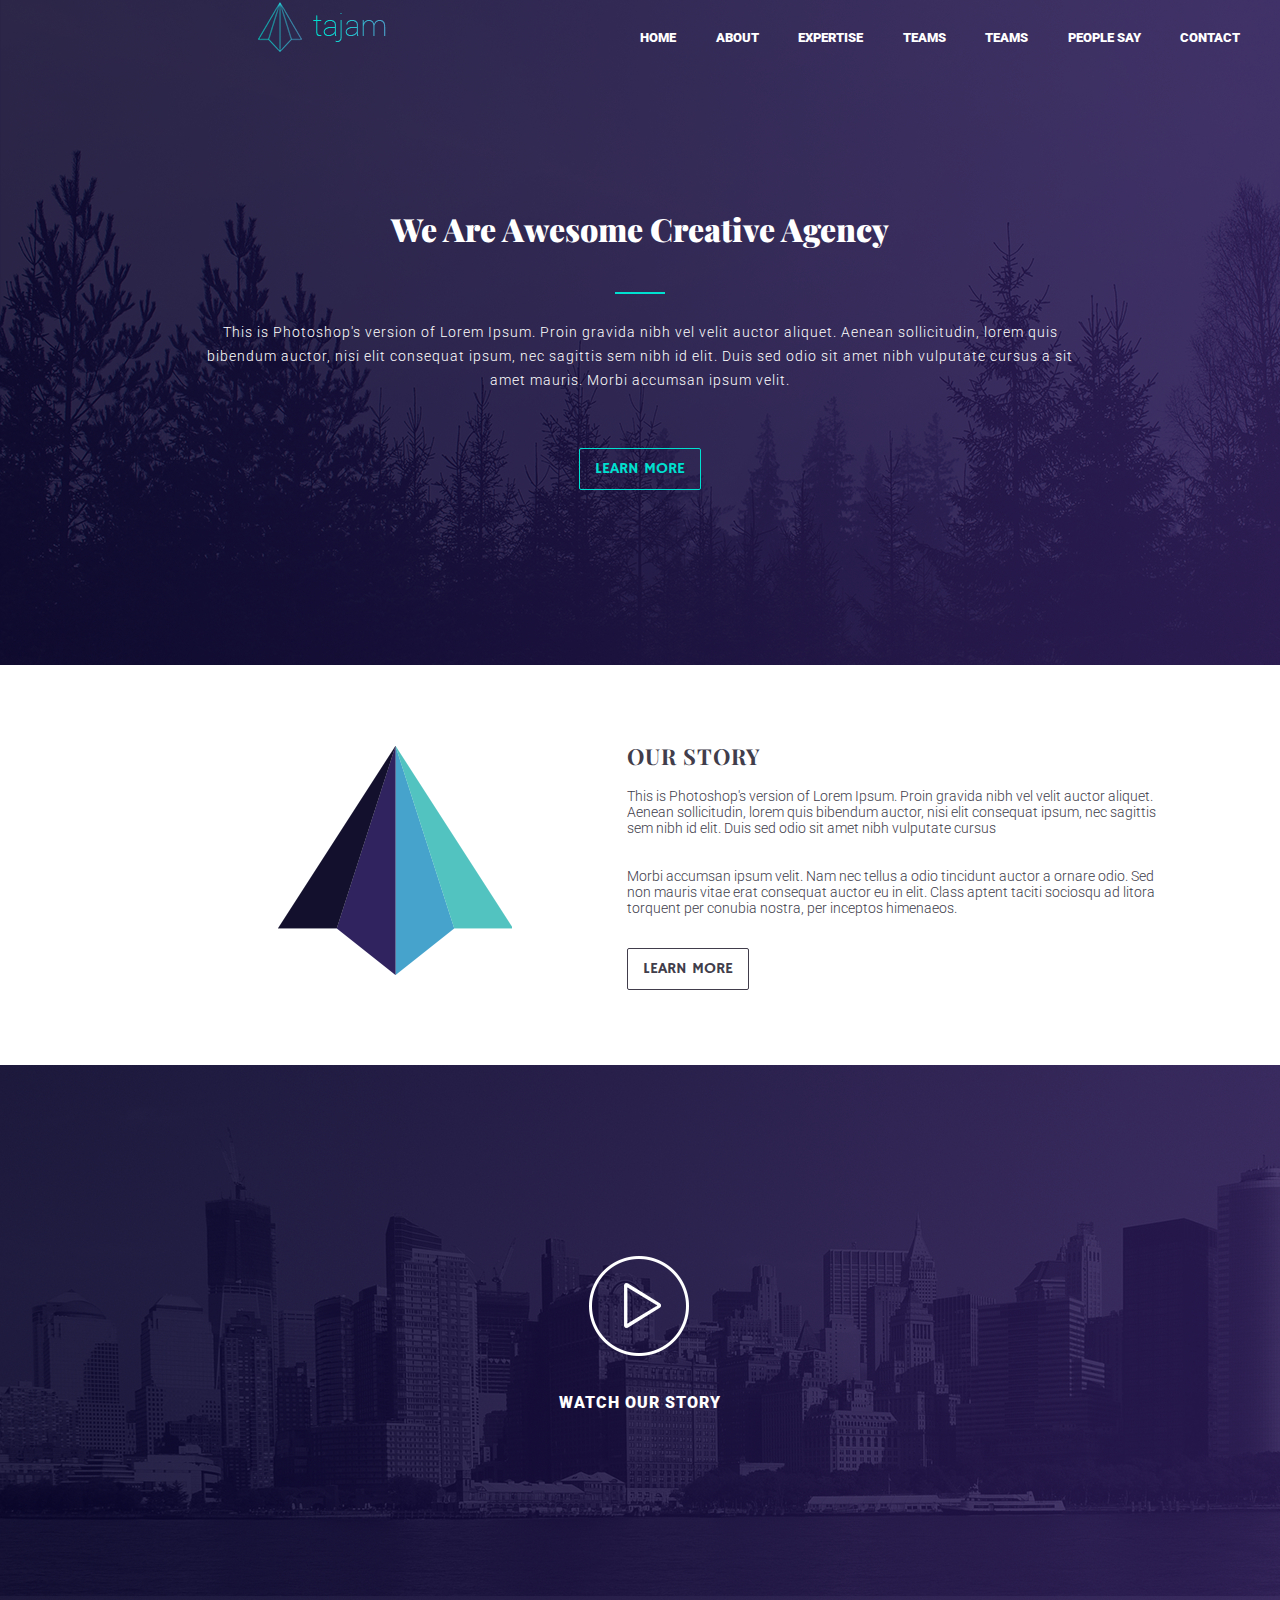
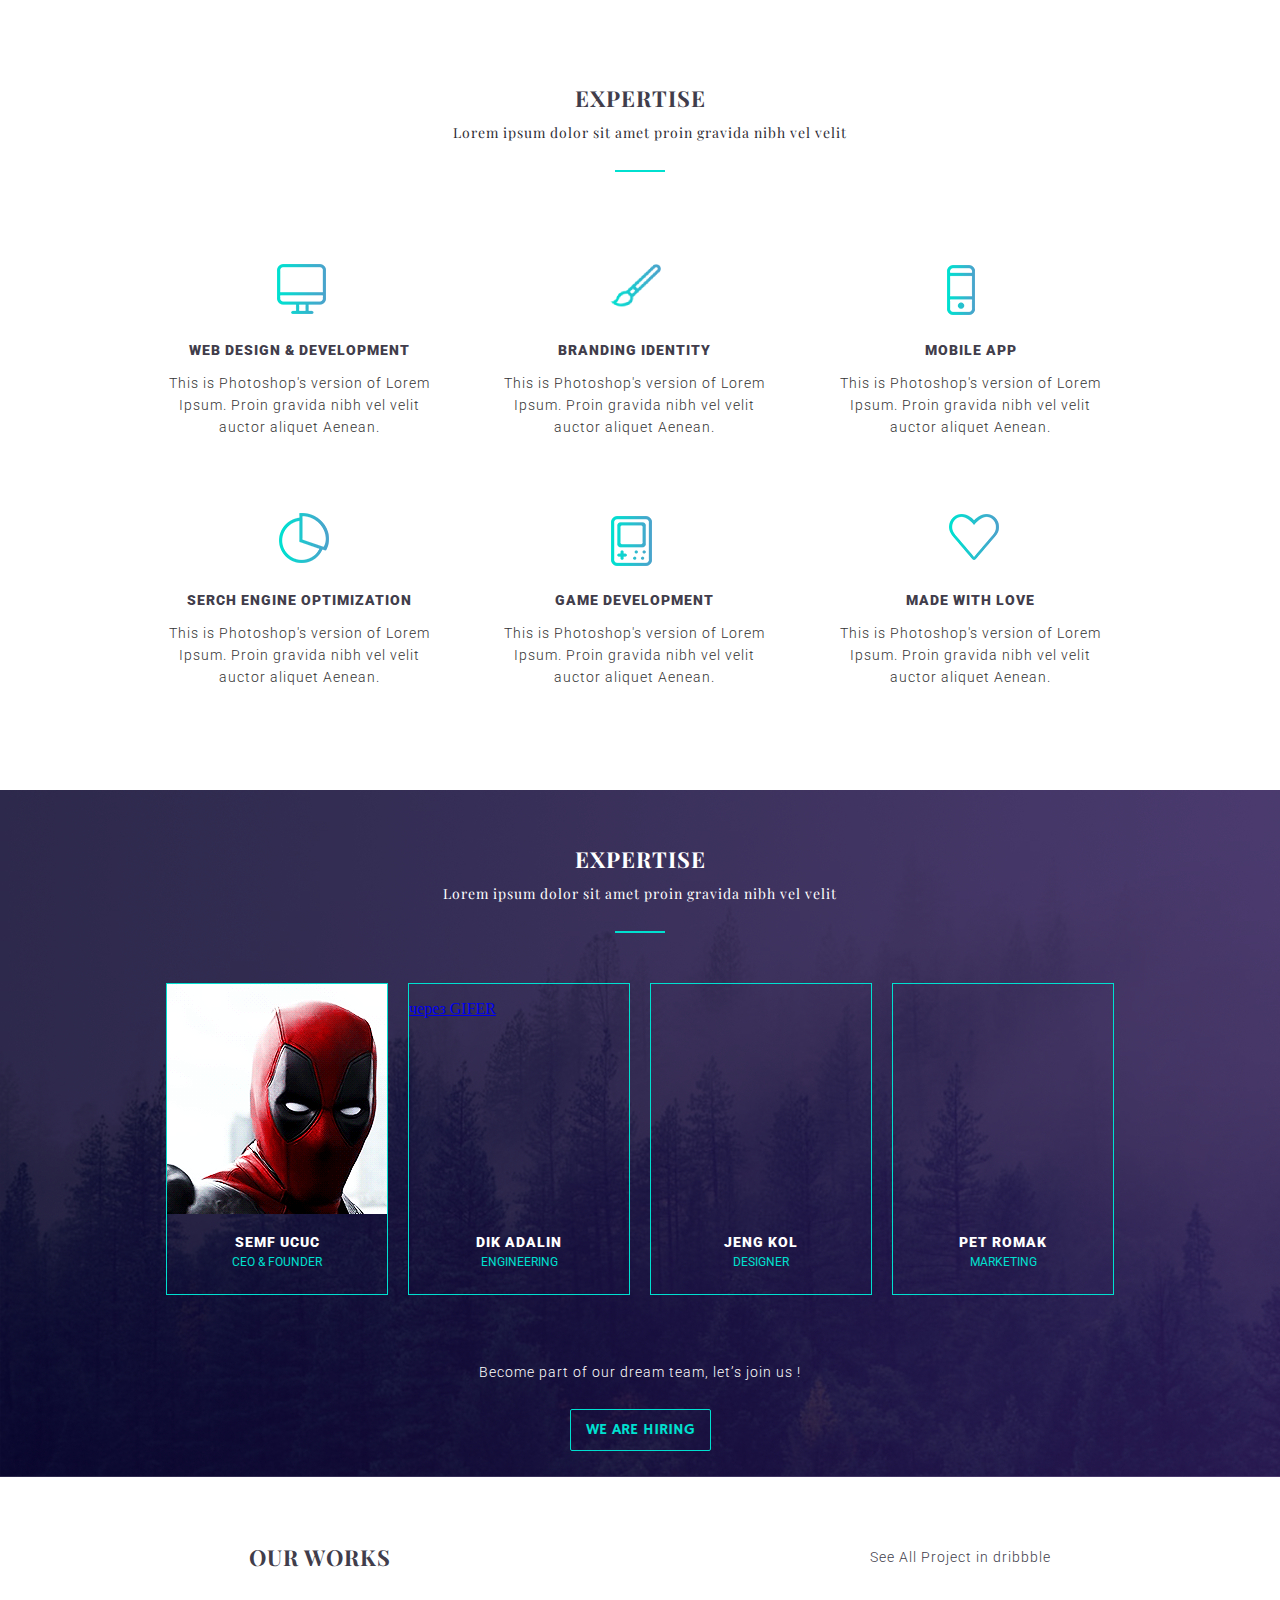
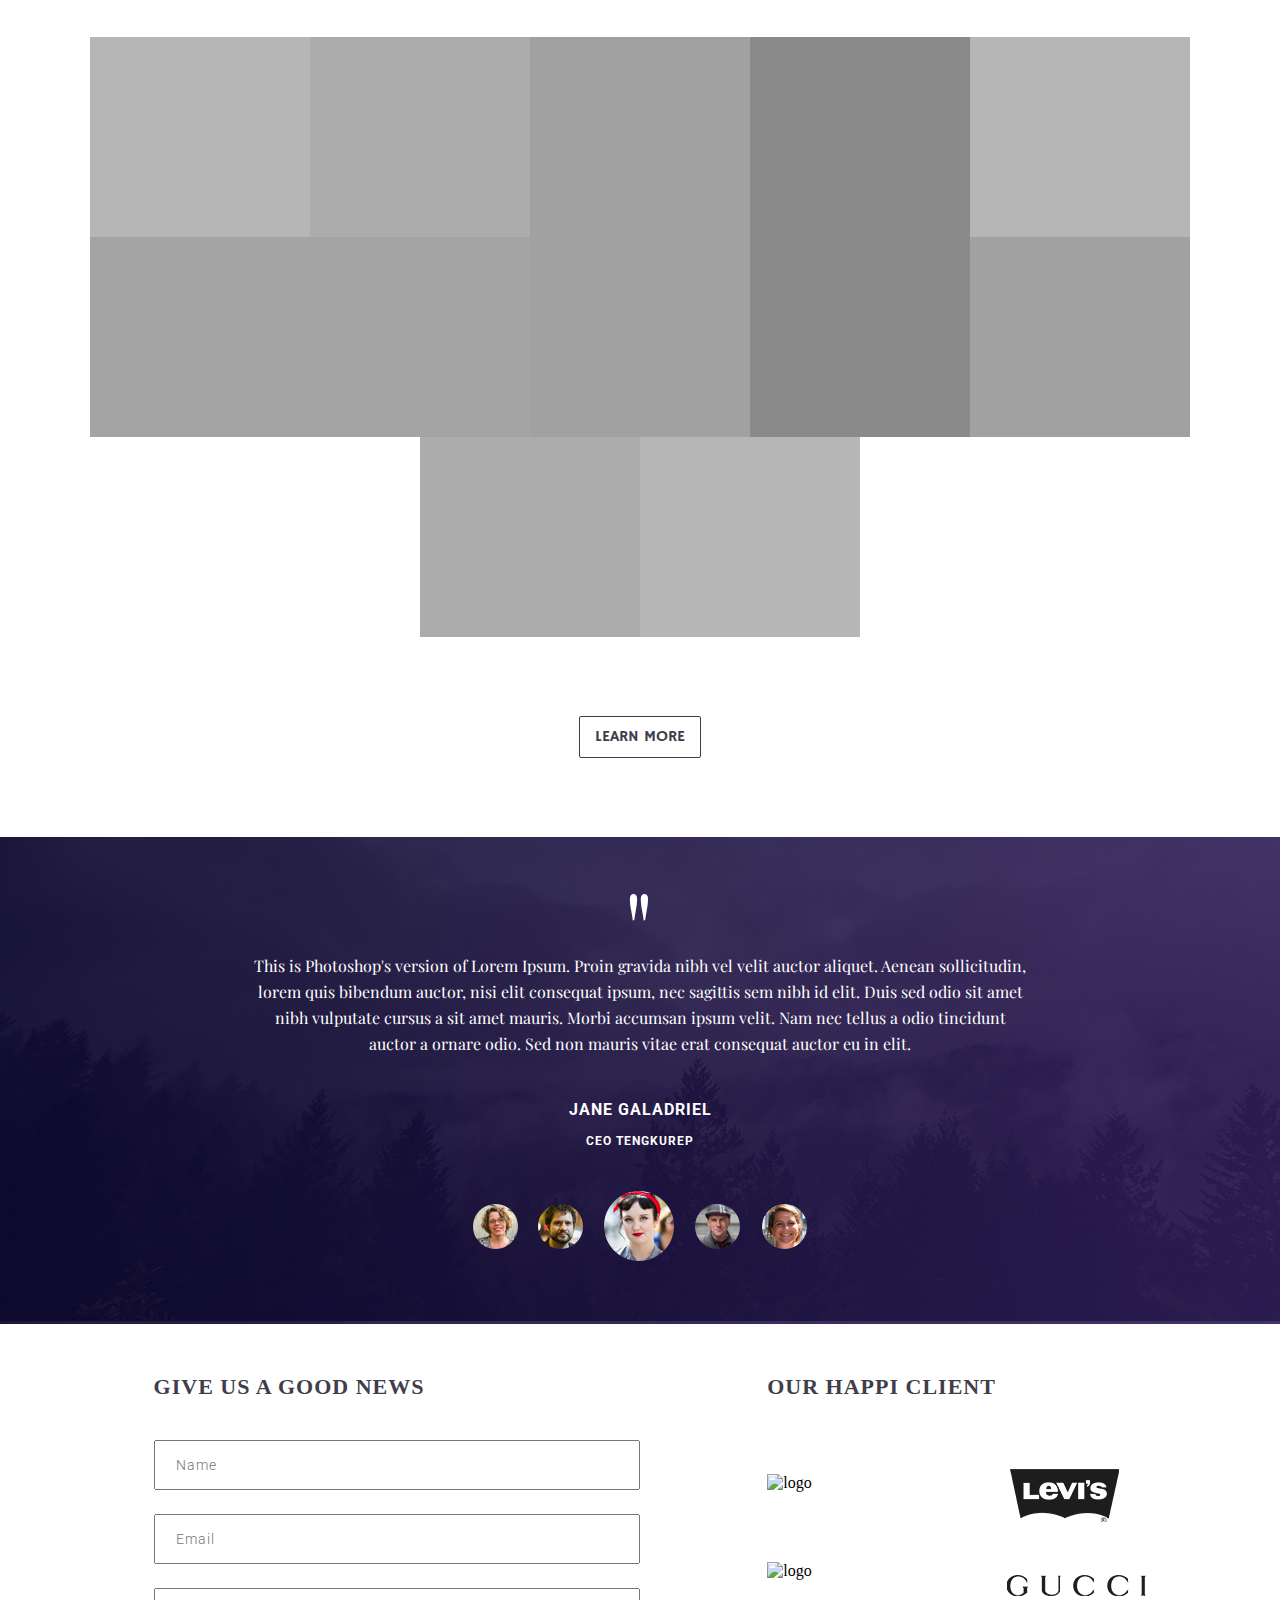
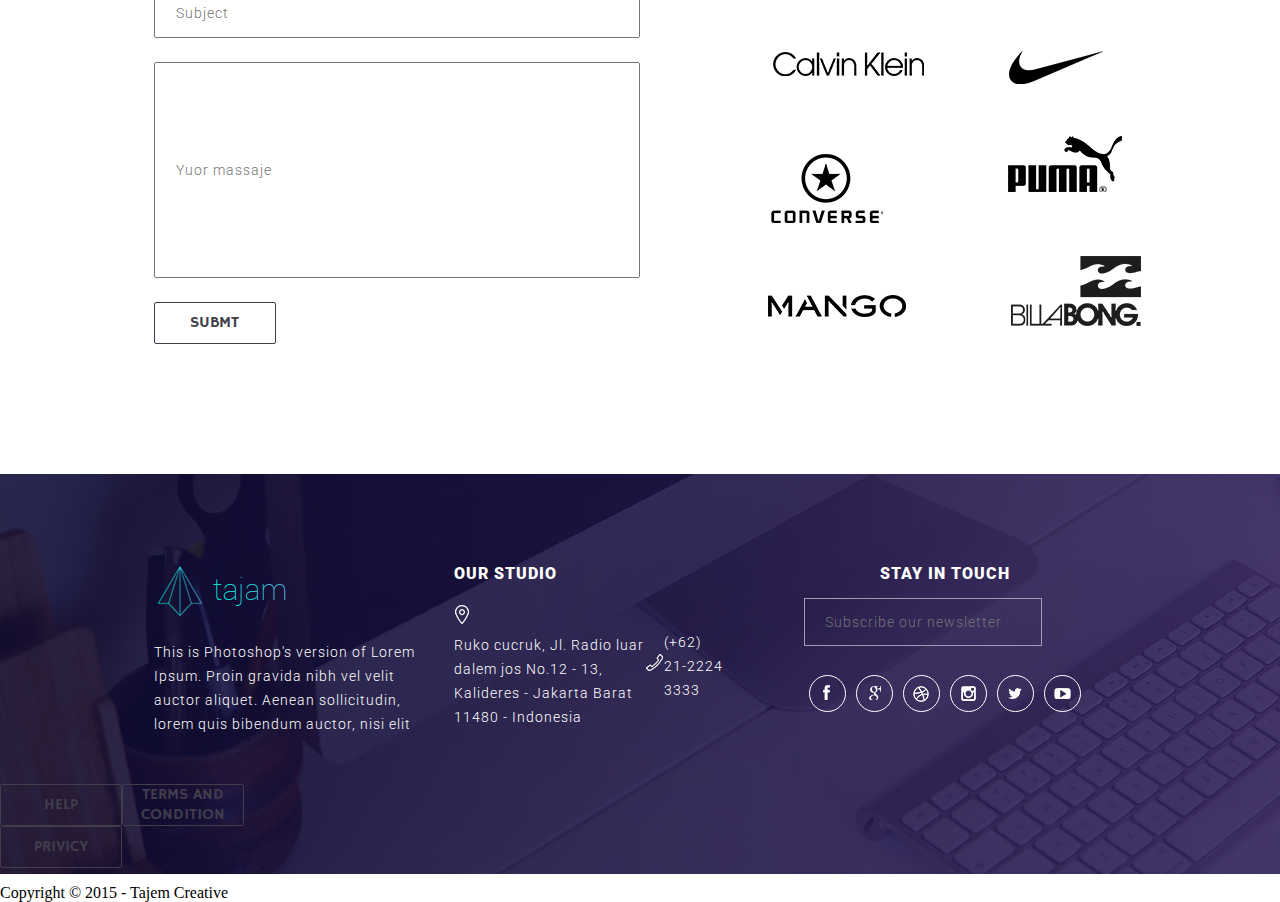
==== DZvolan/index.html @ c5ee7d20 "dz" ====
<!DOCTYPE html>
<html lang="en">
<head>
    <meta name="viewport" content="width=device-width, initial-scale=1">
    <link href="https://fonts.googleapis.com/css?family=Hammersmith+One|Playfair+Display:400,900|Roboto:400,900"
          rel="stylesheet">
    <meta charset="UTF-8">
    <title>Title</title>
    <link rel="stylesheet" type="text/css" href="style.css"/>
</head>
<body  class="b1__body">

<div class="b1">
    <div class="b1__header b1__text_navigation_buttom">
        <div class="b1__logo"><img src="images/header/logo.png" alt="logo">
        </div>
        <div class="b1__navigation_buttom">
            <div><a class="b1__text_navigation_buttom" href="#">HOME</a></div>
            <div><a class="b1__text_navigation_buttom" href="#">ABOUT</a></div>
            <div><a class="b1__text_navigation_buttom" href="#">EXPERTISE</a></div>
            <div><a class="b1__text_navigation_buttom" href="#">TEAMS</a></div>
            <div><a class="b1__text_navigation_buttom" href="#">TEAMS</a></div>
            <div><a class="b1__text_navigation_buttom" href="#">PEOPLE SAY</a></div>
            <div><a class="b1__text_navigation_buttom" href="#">CONTACT</a></div>
        </div>
    </div>
    <div class="b1__main_box">
        <div class="b1__main_box_titel"><p>We Are Awesome Creative Agency</p>
        </div>
        <div class="line_ander_titel"></div>
        <div class="b1__main_box_text"><p> This is Photoshop's version of Lorem Ipsum. Proin gravida nibh vel velit
            auctor
            aliquet.
            Aenean sollicitudin, lorem quis bibendum auctor, nisi elit consequat ipsum, nec sagittis sem nibh id elit.
            Duis
            sed odio sit amet nibh vulputate cursus a sit amet mauris. Morbi accumsan ipsum velit.
        </p></div>
        <div>
            <a href="#" class="buttom_learnmore buttom_hover_learnmore">LEARN MORE</a>
        </div>
    </div>

    <div class="b1__mininavigeter">
        <div class="b1__mininavigeter_circle"></div>
        <div class="b1__mininavigeter_circle"></div>
        <div class="b1__mininavigeter_circle"></div>
        <div class="b1__mininavigeter_circle"></div>
    </div>

</div>


<div class="b2__mainblock">
    <div class="b2__logo"><img src="images/p2/logo_p2.png" alt="logo"></div>
    <div class="b2__mainblock_deskription">
        <div class="b2__titel_text">OUR STORY</div>
        <div class="b2__main_text">This is Photoshop's version of Lorem Ipsum. Proin gravida nibh vel velit auctor
            aliquet. Aenean
            sollicitudin, lorem quis bibendum auctor, nisi elit consequat ipsum, nec sagittis sem nibh id elit. Duis sed
            odio sit amet nibh vulputate cursus
        </div>
        <div class="b2__main_text">
            Morbi accumsan ipsum velit. Nam nec tellus a odio tincidunt auctor a ornare odio. Sed non mauris vitae erat
            consequat auctor eu in elit. Class aptent taciti sociosqu ad litora torquent per conubia nostra, per
            inceptos himenaeos.
        </div>
        <div><a href="#" class="b2_buttom_learnmore b2__buttom_hover_learnmore ">LEARN MORE</a></div>
    </div>
</div>

<div class="b3">
    <div class="b3__play_video_buttom">
        <img src="images/p3/playbottom_p3.png" alt="botom play video">
    </div>
    <div class="b3__main_text">WATCH OUR STORY</div>
</div>


<div class="b4">
    <div class="b4__titel">
        EXPERTISE
        <div class="b4__text_ander_titel"> Lorem ipsum dolor sit amet proin gravida nibh vel velit</div>

    </div>
    <div class="line_ander_titel"></div>
    <div class="b4__mainblock_with_icon">
        <div class="b4__block_with_icon">
            <div class="b4__icon"><img src="images/p4/icon1_p4display.png" alt="display"/></div>
            <div class="b4__titel_ander_icon">WEB DESIGN & DEVELOPMENT</div>
            <div class="b4__text_ander_icon"> This is Photoshop's version of Lorem Ipsum. Proin gravida nibh vel velit
                auctor aliquet Aenean.
            </div>

        </div>
        <div class="b4__block_with_icon">
            <div class="b4__icon"><img src="images/p4/icon2_p4pensil.png" alt="pensil"/></div>
            <div class="b4__titel_ander_icon">BRANDING IDENTITY</div>
            <div class="b4__text_ander_icon">This is Photoshop's version of Lorem Ipsum. Proin gravida nibh vel velit
                auctor
                aliquet Aenean.
            </div>
        </div>
        <div class="b4__block_with_icon">
            <div class="b4__icon"><img src="images/p4/icon3_p4_fone.png" alt="fone"/></div>
            <div class="b4__titel_ander_icon">MOBILE APP</div>
            <div class="b4__text_ander_icon"> This is Photoshop's version of Lorem Ipsum. Proin gravida nibh vel velit
                auctor aliquet Aenean.
            </div>
        </div>
        <div class="b4__block_with_icon">
            <div class="b4__icon"><img src="images/p4/icon4_p4_pie.png" alt="pie"/></div>
            <div class="b4__titel_ander_icon">SERCH ENGINE OPTIMIZATION</div>
            <div class="b4__text_ander_icon"> This is Photoshop's version of Lorem Ipsum. Proin gravida nibh vel velit
                auctor aliquet Aenean.
            </div>
        </div>
        <div class="b4__block_with_icon">
            <div class="b4__icon"><img src="images/p4/icon5_p4_game.png" alt="game"/></div>
            <div class="b4__titel_ander_icon">GAME DEVELOPMENT</div>
            <div class="b4__text_ander_icon"> This is Photoshop's version of Lorem Ipsum. Proin gravida nibh vel velit
                auctor aliquet Aenean.
            </div>
        </div>
        <div class="b4__block_with_icon" href="#">
            <div class="b4__icon"><img src="images/p4/icon6_p4_heard.png" alt="heard"/></div>
            <div class="b4__titel_ander_icon">MADE WITH LOVE</div>
            <div class="b4__text_ander_icon"> This is Photoshop's version of Lorem Ipsum. Proin gravida nibh vel velit
                auctor aliquet Aenean.
            </div>
        </div>
    </div>
</div>

<div class="b5">
    <div class="b5__titel">
        EXPERTISE
        <div class="b5__text_ander_titel"> Lorem ipsum dolor sit amet proin gravida nibh vel velit</div>

    </div>
    <div class="line_ander_titel"></div>
    <div class="b5__main_box">
        <div class="b5__plears_deskription">
            <div class="b5__superhiro_foto">
                <img src="images/p5/wolverine.gif" alt="wolverine">
            </div>
            <div class="b5__discription">SEMF UCUC
            </div>
            <div class="b5__position">CEO & FOUNDER</div>
        </div>

        <div class="b5__plears_deskription">
            <div class="b5__superhiro_foto">
                <div style="padding-top:95;position:relative;">
                    <iframe src="https://gifer.com/embed/BfNp" width=220px height=230px
                            style='position:absolute;top:0;left:0;' frameBorder="0" allowFullScreen></iframe>
                </div>
                <p><a href="https://gifer.com">через GIFER</a></p>
            </div>

            <div class="b5__discription">DIK ADALIN
            </div>
            <div class="b5__position">ENGINEERING</div>
        </div>
        <div class="b5__plears_deskription">
            <div class="b5__superhiro_foto">
                <div style="padding-top:100.000%;position:relative;">
                    <iframe src="https://gifer.com/embed/3Wot" width=220px height=230px
                            style='position:absolute;top:0;left:0;' frameBorder="0" allowFullScreen></iframe>
                </div>
                <p><a href="https://gifer.com">через GIFER</a></p>
            </div>
            <div class="b5__discription">JENG KOL
            </div>
            <div class="b5__position">DESIGNER</div>
        </div>
        <div class="b5__plears_deskription">
            <div class="b5__superhiro_foto">
                <div style="padding-top:133.333%;position:relative;">
                    <iframe src="https://gifer.com/embed/iJb" width="100%" height="100%"
                            style='position:absolute;top:0;left:0;' frameBorder="0" allowFullScreen></iframe>
                </div>
                <p><a href="https://gifer.com">через GIFER</a></p>
            </div>
            <div class="b5__discription">PET ROMAK
            </div>
            <div class="b5__position">MARKETING</div>
        </div>


    </div>
    <div class="b5__text_ander_main_box "><p>Become part of our dream team, let’s join us !</p></div>
    <div><a href="#" class="buttom_learnmore  buttom_hover_learnmore ">WE ARE HIRING</a></div>

</div>


</div>


<div class="b6">
    <div class="b6__box_titel">
        <div class="b6__titel"><p>OUR WORKS</p></div>
        <div class="b6__text "><p>See All Project in dribbble</p></div>
    </div>
    <div class="b6__main_box">
        <div class="b6__item b6__color_1"></div>
        <div class="b6__item b6__color_2"></div>
        <div class="b6__item b6__color_3"></div>
        <div class="b6__item b6__color_4"></div>
        <div class="b6__item b6__color_5"></div>
        <div class="b6__item b6__color_6"></div>
        <div class="b6__item b6__color_7"></div>
        <div class="b6__item b6__color_8"></div>
        <div class="b6__item b6__color_9"></div>
        <div class="b6__item b6__color_10"></div>
        <div class="b6__item b6__color_11"></div>
        <div class="b6__item b6__color_12"></div>
    </div>
    <div class="b6__box_to_battom">
        <a href="#" class="b2_buttom_learnmore b2__buttom_hover_learnmore ">LEARN MORE</a></div>
</div>

</div>

<div class="b7">
    <div class="b7__titel"> "</div>
    <div class="b7__text"><p>This is Photoshop's version of Lorem Ipsum. Proin gravida nibh vel velit auctor aliquet. Aenean
        sollicitudin, lorem quis bibendum auctor, nisi elit consequat ipsum, nec sagittis sem nibh id elit. Duis sed
        odio sit amet nibh vulputate cursus a sit amet mauris. Morbi accumsan ipsum velit. Nam nec tellus a odio
        tincidunt auctor a ornare odio. Sed non mauris vitae erat consequat auctor eu in elit.
    </p></div>
    <div class="b7__teamsplayers"><h3>JANE GALADRIEL</h3></div>
    <div class="b7__teamsplayers"><h5>CEO TENGKUREP</h5></div>
    <div class="b7__cirkel_foto_navigator">
        <div class="b7__cirkel_foto"><img src="images/p7/imagincerkel_p8_glases.png" alt="glases"></div>
        <div class="b7__cirkel_foto"><img src="images/p7/imagincerckel_p8_boroda.png" alt="boroda"></div>
        <div class="b7__cirkel_foto"><img src="images/p7/imageincerkel_p8_maine.png" alt="logo"></div>
        <div class="b7__cirkel_foto"><img src="images/p7/imagincercel1_p8_cepka.png" alt="cepka"></div>
        <div class="b7__cirkel_foto"><img src="images/p7/imageincerkel_p8_smile.png" alt="smile"></div>
    </div>
</div>
<div class="b8">

    <div class="b8__form">
        <p class="b8__titel"> GIVE US A GOOD NEWS</p>
        <div ><input type="text" placeholder="Name"></div>
        <div ><input type="text" placeholder="Email"></div>
        <div ><input type="text" placeholder="Subject"></div>
        <div ><input type="text" class="b8__input" placeholder="Yuor massaje"></div>



        <div class="b8__box_to_battom">
            <a href="#" class="b2_buttom_learnmore b2__buttom_hover_learnmore ">SUBMT</a></div>

    </div>
    <div class="b8__happi_client">
        <div> <p class="b8__titel"> OUR HAPPI CLIENT</p></div>
<div class="b8__item1">
        <div class="b8__item">
            <div class="b8__logo_client"><img src="images/p8/zara.png" alt="logo"></div>
            <div class="b8__logo_client"><img src="images/p8/barneys.png" alt="logo"></div>
            <div class="b8__logo_client"><img src="images/p8/Calvin.png" alt="logo"></div>
            <div class="b8__logo_client"><img src="images/p8/Converse.png" alt="logo"></div>
            <div class="b8__logo_client"><img src="images/p8/Mango.png" alt="logo"></div>
        </div>
        <div class="b8__item">
            <div class="b8__logo_client"><img src="images/p8/levis.png" alt="logo"></div>
            <div class="b8__logo_client"><img src="images/p8/Gucci.png" alt="logo"></div>
            <div class="b8__logo_client"><img src="images/p8/NIKE.png" alt="logo"></div>
            <div class="b8__logo_client"><img src="images/p8/Puma.png" alt="logo"></div>
            <div class="b8__logo_client"><img src="images/p8/Billabong.png" alt="logo"></div>
        </div>
</div>
    </div>
    </div>
    </div>

    <div class="b9">
        <div class="b9__main_box">
            <div class="b9__logo">
                <div class="b9__logo_img"><img src="images/header/logo.png" alt="logo">
                </div>
                <div class="b9__main_box_text">This is Photoshop's version of Lorem Ipsum. Proin gravida nibh vel velit auctor
                    aliquet. Aenean
                    sollicitudin, lorem quis bibendum auctor, nisi elit </div>
            </div>
            <div class="b9__our_studio">
                <div class="b3__main_text">OUR STUDIO</div>
                <div class="b9__main_box_text">
                    <div><div><img src="images/p9/pointonmap_p9.png" alt="point"></div>
                    Ruko cucruk, Jl. Radio luar dalem jos No.12 - 13, Kalideres - Jakarta Barat
                        11480 - Indonesia</div>
                    <div class="b9__main_box_text">
                        <div><img src="images/p9/phone_p9.png" alt="fone"> </div>
                    (+62) 21-2224 3333</div>
                </div>

            </div>
            <div class="b9__stay_in_touch">
                <div class="b3__main_text">STAY IN TOUCH</div>
                <div> <input type="text" class="b9__input" placeholder="Subscribe our newsletter"></div>
                <div class="b9__social_battom">
                    <a class="b9__box_battom" href="#"><img src="images/p9/facebook_p9.png" alt="facebook"></a>
                    <a class="b9__box_battom" href="#"><img src="images/p9/google_p9.png" alt=""google> </a>
                    <a class="b9__box_battom" href="#"><img src="images/p9/dribbble_p9.png" alt="dribbble"> </a>
                    <a class="b9__box_battom" href="#"><img src="images/p9/instagram_p9.png" alt="instagram"> </a>
                    <a class="b9__box_battom" href="#"><img src="images/p9/twitter_p9.png" alt="twitter"> </a>
                    <a class="b9__box_battom" href="#"><img src="images/p9/youtube_p9.png" alt="youtube"> </a>





                </div>

            </div>
        </div>
        <div class="b9__footer">
            <div class="b8__box_to_battom">
                <a href="#" class="b2_buttom_learnmore b2__buttom_hover_learnmore ">HELP</a></div>


              <div class="b__box_to_battom">
                  <a href="#" class="b2_buttom_learnmore b2__buttom_hover_learnmore ">TERMS AND CONDITION</a></div>

    </div>
            <div class="b8__box_to_battom">
                <a href="#" class="b2_buttom_learnmore b2__buttom_hover_learnmore ">PRIVICY</a></div>
<p>Copyright © 2015 - Tajem Creative</p>  </div>



</div>

        </div>

</div>






</div>

</div>

</body>
</html>
---- DZvolan/style.css ----
.b1__body {
    margin: 0px;
    height: auto;
    width:100%;

}

.b1 {
    background-image: url(images/header/backgroundimage_p1.jpg);
    width: 100%;
    height: 665px;

}



.b1__header {
    width: 100%;
    height: 50px;
    display: grid;
    grid-template-columns: 50% 50%;
}
.b1__logo {
    display: flex;
    justify-content: center;
}

.b1__navigation_buttom {
    width: 600px;
    display: flex;
    flex-direction: row;
    align-items: stretch;
    align-content: space-between;
    justify-content: space-between;
    padding-top: 30px;
}
.b1__text_navigation_buttom {
    font-size: 13px;
    color: #ffffff;
    font-family: 'Roboto', sans-serif;
    font-weight: 900;
    text-decoration: none;
}

.b1__main_box {
    height: 440px;
    display: flex;
    align-items: center;
    justify-content: flex-end;
    flex-direction: column;
}

.b1__main_box_titel {
    font-size: 32px;
    color: #ffffff;
    font-family: 'Playfair Display', serif;
    font-weight: 900;
    text-align: center;
    display: flex;
}

.line_ander_titel {
    display: flex;
    width: 50px;
    height: 2px;
    background-color: #00e0d0;
    margin: 10px;
}

.b1__main_box_text {
    display: flex;
    align-items: center;
    justify-content: center;
    max-width: 900px;
    height: 44px;
    font-size: 14px;
    letter-spacing: 1px;
    line-height: 24px;
    color: #ffffff;
    font-family: "Roboto", sans-serif;
    font-weight: 300;
    text-align: center;
    margin: 30px 0 70px 0;
}

.buttom_learnmore {
    display: inline-flex;
    align-items: center;
    justify-content: center;
    font-size: 16px;
    color: #00e0d0;
    font-family: 'Hammersmith One', sans-serif;
    font-weight: 400;
    text-align: center;
  width:auto ;

    height: 40px;
    border-radius: 2px;

    border: 1px solid #00e0d0;
    text-decoration: none;
    padding:0 15px 0 15px;
}

.buttom_hover_learnmore:hover {
    display: inline-flex;
    text-decoration: none;
    align-items: center;
    justify-content: center;
    font-size: 16px;
    color: #ffffff;
    font-family: 'Hammersmith One', sans-serif;
    font-weight: 400;
    text-align: center;
    width: 120px;
    width:auto;
    border-radius: 2px;

    border: 1px solid #ffffff;
    text-decoration: none;
    padding:0 15px 0 15px;
}

.b1__mininavigeter{
    display: flex;
    width: 100%;
    height: 120px;
    justify-content: center;
    align-items: flex-end;
}

. b1__mininavigeter_cirkle{
    width: 10px;
    height: 10px;
    border-radius: 5px;
    border: 1px solid #c2c2c2;
    margin: 2px;
}

.b2__mainblock {
    display: flex;
    width: 100%;
    height: 400px;
    background-color: #ffffff;
}

.b2__logo {
    display: flex;
    width: 40%;
    height: 400px;
    justify-content: flex-end;
    align-items: center;
    padding-right: 5%;
}

.b2__mainblock_deskription {
    display: flex;
    width: 50%;
    flex-direction: column;
    align-items: flex-start;
    padding-left: 4%;
    justify-content: center;
}

.b2__main_text {
    width: 540px;
    height: 80px;
    font-size: 14px;
    color: #413d4b;
    font-family: 'Roboto', sans-serif;
    font-weight: 300;
}

.b2__titel_text {
    width: 460px;
    height: 47px;
    font-size: 22px;
    letter-spacing: 1px;
    color: #413d4b;
    font-family: 'Playfair Display', serif;
    font-weight: 700;
}

.b2_buttom_learnmore {
    display: flex;
    align-items: center;
    justify-content: center;
    font-size: 16px;
    color: #413d4b;
    font-family: 'Hammersmith One', sans-serif;
    font-weight: 400;
    text-align: center;
    width: 120px;
    height: 40px;
    border-radius: 2px;
    border: 1px solid #413d4b;

    text-decoration: none;
}
.b2__buttom_hover_learnmore:hover {
    text-decoration: none;
    align-items: center;
    justify-content: center;
    font-size: 16px;
    color: #00e0d0;
    font-family: 'Hammersmith One', sans-serif;
    font-weight: 400;
    text-align: center;
    width: 120px;
    height: 40px;
    border-radius: 2px;
    border: 1px solid  #00e0d0;
    text-decoration: none;}

.b3{
    display: flex;
    flex-direction: column;
    justify-content: center;
    align-items: center;
    background-image: url(images/p3/bacgroundimage_p3.jpg);
    width: 100%;
    height: 535px;
}


.b3__play_video_buttom {
    height: 135px;
    margin: 10px;
}

.b3__main_text {
    height: 34px;
    font-size: 16px;
    letter-spacing: 1px;
    color: #ffffff;
    font-family: 'Roboto', sans-serif;
    font-weight: 900;
    text-align: center;
    margin;
    10px;

}

.b4 {
    display: flex;
    flex-direction: column;
    align-items: center;
    height: 750px;
    padding: 20px;
}

.b4__titel {
    display: flex;
    width: 100%;
    height: 140px;
    font-size: 22px;
    letter-spacing: 1px;
    color: #413d4b;
    font-family: "Playfair Display", serif;
    font-weight: 700;
    text-align: center;
    justify-content: flex-end;
    flex-direction: column;

}

.b4__text_ander_titel {
    display: flex;
    width: 100%;
    height: 27px;
    font-size: 14px;
    color: #2f2d35;
    font-family: 'Playfair Display', serif;
    font-weight: 400;
    justify-content: center;
    margin: 10px;
}

.b4__mainblock_with_icon {
    display: grid;
    grid-template-columns: 33% 33% 33%;
    grid-template-rows: 250px 250px;
}

.b4__icon{
    display: block;
    width: 50px;
    height: 50px;
    margin: 20px;
}

.b4__block_with_icon {
    display: flex;
    flex-direction: column;
    align-items: center;
    border: 2px;
    border-color: #000fff;
    justify-content: flex-end;
    margin: 10px;
}

.b4__titel_ander_icon {
    width: 299px;
    height: 20px;
    font-size: 14px;
    letter-spacing: 1px;
    color: #413d4b;
    font-family: 'Roboto', sans-serif;
    font-weight: 900;
    text-align: center;
    margin: 10px;
}

.b4__text_ander_icon{
    width: 290px;
    height: 50px;
    font-size: 14px;
    letter-spacing: 1px;
    line-height: 22px;
    color: #333333;
    font-family: 'Roboto', sans-serif;
    font-weight: 300;
    text-align: center;
}






.b5 {
    display: flex;
    flex-direction: column;
    justify-content: center;
    align-items: center;
    width: 100%;
    height: 687px;
    background-image: url(images/p5/backgroundimage_p5.jpg);


}
.b5__titel {
    display: flex;
    width: 100%;
    height: 105px;
    font-size: 22px;
    letter-spacing: 1px;
    color: #ffffff ;
    font-family: "Playfair Display", serif;
    font-weight: 700;
    text-align: center;
    justify-content: flex-end;
    flex-direction: column;

}

.b5__text_ander_titel {
    display: flex;
    height: 27px;
    font-size: 14px;
    color:  #ffffff;
    font-family: 'Playfair Display', serif;
    font-weight: 400;
    justify-content: center;
    margin: 10px;
}

.b5__main_box{
    display:flex;
    max-width:1098px;
    margin:40px;
}

.b5__plears_deskription{
    display:flex;
    width: 220px;
    height: 310px;
    border: 1px solid  #00e0d0;
    margin:0 10px 0 10px;
    flex-direction:column;
    justijy-content:center;

}
.b5__superhiro_foto{

   width:220px;
    height:230px;
    overflow: hidden;
}


.b5__discription{
    font-size: 14px;
    letter-spacing: 1px;
    color: #ffffff;
    font-family: "Roboto" , sans-serif;
    font-weight: 900;
    text-align: center;
    margin:20px 0 5px 0;
}
.b5__position{
    height: 17px;
    font-size: 12px;
    color:  #00e0d0;
    font-family: 'Roboto', sans-serif;
    font-weight: ;
    text-align: center;
}

.b5__text_ander_main_box {
    display: flex;
    align-items: center;
    justify-content: center;
    max-width: 900px;
    font-size: 14px;
    letter-spacing: 1px;
    height: 14px;
    color: #ffffff;
    font-family: "Roboto", sans-serif;
    font-weight: 300;
    text-align: center;
    margin: 30px 0 30px 0;
}

.b6{
    display: flex;
    flex-direction: column;
    align-items: center;
    height:auto;
    width:100%;
}
.b6__box_titel{
    display:flex;
    width: 100%;
    height: 160px;
    align-items:center;
}

.b6__titel {display:flex;
    width: 50%;
    height: 64px;
    font-size: 22px;
    letter-spacing: 1px;
    color: #413d4b;
    font-family: "Playfair Display";
    font-weight: 700;
    justify-content: center;
    align-items:center;
}
.b6__text {display:flex;
    width: 50%;
    font-size: 14px;
    height: 64px;
    letter-spacing: 1px;
    color: #413d4b;
    font-family: "Roboto";
    font-weight: 300;
    justify-content: center;
    align-items:center;
}
.b6__main_box{
    display: flex;
    flex-flow: wrap;
    justify-content: center;
    height:auto;
    width:100%;
}

.b6__item{
    display:flex;
    height:200px;
 width:220px;

}
.b6__color_1{
    background-color:#b6b6b6;
}
.b6__color_2{
    background-color:#acacac;
}
.b6__color_3{
    background-color:#a1a1a1;
}
.b6__color_4{
    background-color:#8a8a8a;
}
.b6__color_5{
    background-color:#b6b6b6;
}
.b6__color_6{
    background-color:#a4a4a4;
}
.b6__color_7{
    background-color: #a4a4a4;
}
.b6__color_8{
    background-color:#a1a1a1;
}
.b6__color_9{
    background-color:#8a8a8a;
}
.b6__color_10{
    background-color: #a1a1a1;
}
.b6__color_11{
    background-color:#acacac;
}
.b6__color_12{
    background-color:#b6b6b6;
}

.b6__box_to_battom{
    display:flex;
    width: 100%;
    height: 200px;
    justify-content: center;
    align-items:center;
}

.b7 {
    display:flex;
    flex-direction:column;
    align-items:center;
    justify-content: flex-start;
    background-image: url(images/p7/backgroundimage_p7.jpg);
    width: 100%;
    height: 487px;

}
.b7__titel { height: 100px;
    width: 100%;
    font-size: 100px;
    letter-spacing: 3px;
    line-height: 22px;
    color: #ffffff;
    font-family: "Playfair Display" ,serif;
    display:flex;
    justify-content: center;
    align-items:flex-end;
}

.b7__text{ display:flex;
   max-width: 780px;
    height: auto;
    font-size: 16px;
    letter-spacing: 0px;
    line-height: 26px;
    color: #ffffff;
    font-family: "Playfair Display",serif ;
    margin:0 0 30px 0;
    text-align: center;
}

.b7__teamsplayers{
    display:flex;
   max-width: 299px;
    height: 14px;
    font-size: 14px;
    letter-spacing: 1px;
    line-height: 22px;
    color: #ffffff;
    font-family: "Roboto", serif;

    margin:20px 0 0 0;
    justify-content: center;
    align-items:flex-end;
}
.b7__cirkel_foto_navigator{
    display:flex;
    justify-content: center;
    align-items:center;
    max-width: 299px;
    height: auto;
    margin:20px 0 20px 0;
}
.b7__cirkel_foto{
    margin:0 10px 0 10px;
}

.b8{
    display: flex;


    height:auto;
    width:100%;
    flex-wrap:wrap;
}

.b8__form{
    height:500px;
    max-width:460px;
    display: flex;
    flex-direction: column;
    align-items: flex-start;
    margin:0 0 100px 12%;
}

input[type=text]{
    width:460px;
    height:44px;
padding-left:20px;
    font-size: 14px;
    letter-spacing: 1px;
    color: #413d4b;
    font-family: "Roboto";
    font-weight: 300;
    margin:0 0 24px 0;

}

.b8__input[type=text]{
    display:flex;
    width:460px;
    height:210px;
    padding-left:20px;
    font-size: 14px;
    letter-spacing: 1px;
    color: #413d4b;
    font-family: "Roboto";
    font-weight: 300;
    margin:0 0 24px 0;
    position: relative;

    text-align: top;
}

.b8__titel{  height:30px;

    font-size: 22px;
    letter-spacing: 1px;
    color: #413d4b;
    font-family: "Playfair Display" serif;
    font-weight: 700;
    margin:50px 0 40px 0;
}

.b8__happi_client{
display:flex;
    flex-direction:column;

    height:750px;
  min-width:400px;
    flex-wrap:wrap;
    margin:0 0 0 12%;

}

.b8__item{display:flex;

    min-width:200x;
    margin:0 40px 0 0;
    flex-direction:column;
   justify-content:space-around;


}
.b8__item1{
    display:flex;
    width:100%
    height:auto;



}
.b8__logo_client{
    display:flex;
    height:auto;
    min-width:200px;
    margin:20px 0 30px 0;
}


.b9{
    background-image: url(images/p9/bacgroundimage_p9.png);
    width: 100%;
    height: 400px;
}

.b9__main_box{
    display:flex;

    height:170px;
 padding:90px 0 50px 12%;


}
.b9__logo {display:flex;
    width:300px;
    height:auto;
    justify-content: flex-star;
    align-items:flex-start;
    flex-direction:column;
}

.b9__logo_imag{display:flex;
    width:150px;
    height:auto;
    justify-content: flex-star;
    align-items:center;

}

.b9__main_box_text{ display:flex;
    margin:20px 0 20px 0;
    justify-content: flex-star;
    align-items:center;
    width: 270px;
    height: auto;
    font-size: 14px;
    letter-spacing: 1px;
    line-height: 24px;
    color: #ffffff;
    font-family: "Roboto", sans-serif;
    font-weight: 300;
}



.b9__our_studio{
    display:flex;
    width:300px;
    height:auto;
    align-items:flex-start;
    flex-direction:column;
    margin:0 50px 0 0;
}




.b9__input[type=text]{
    display:flex;
    width:214px;
    height:44px;
    padding-left:20px;
    font-size: 14px;
    letter-spacing: 1px;
   color: #9f99b2;
    font-family: "Roboto";
    font-weight: 300;
    margin:0 0 24px 0;
    background: transparent;
 border:1px solid  #9f99b2;
   text-color: #413d4b;
    text-align: start;
}

b9__stay_in_touch{display:flex;
    width:300px;
    height:auto;
    justify-content: flex-star;
    align-items:flex-start;
    flex-direction:column;}

.b9__box_battom{display:flex;
    width:35px;
    height:35px;
    justify-content: center;
    align-items:center;
    border:1px solid  #ffffff;
    border-radius: 50%;
    margin:5px;

}

.b9__social_battom{
    display:flex;
    justify-content:flex-start;
    flex-direction:row;
}
.b9__footer{
    display:flex;
    justify-content:flex-start;
    flex-direction:row;
}
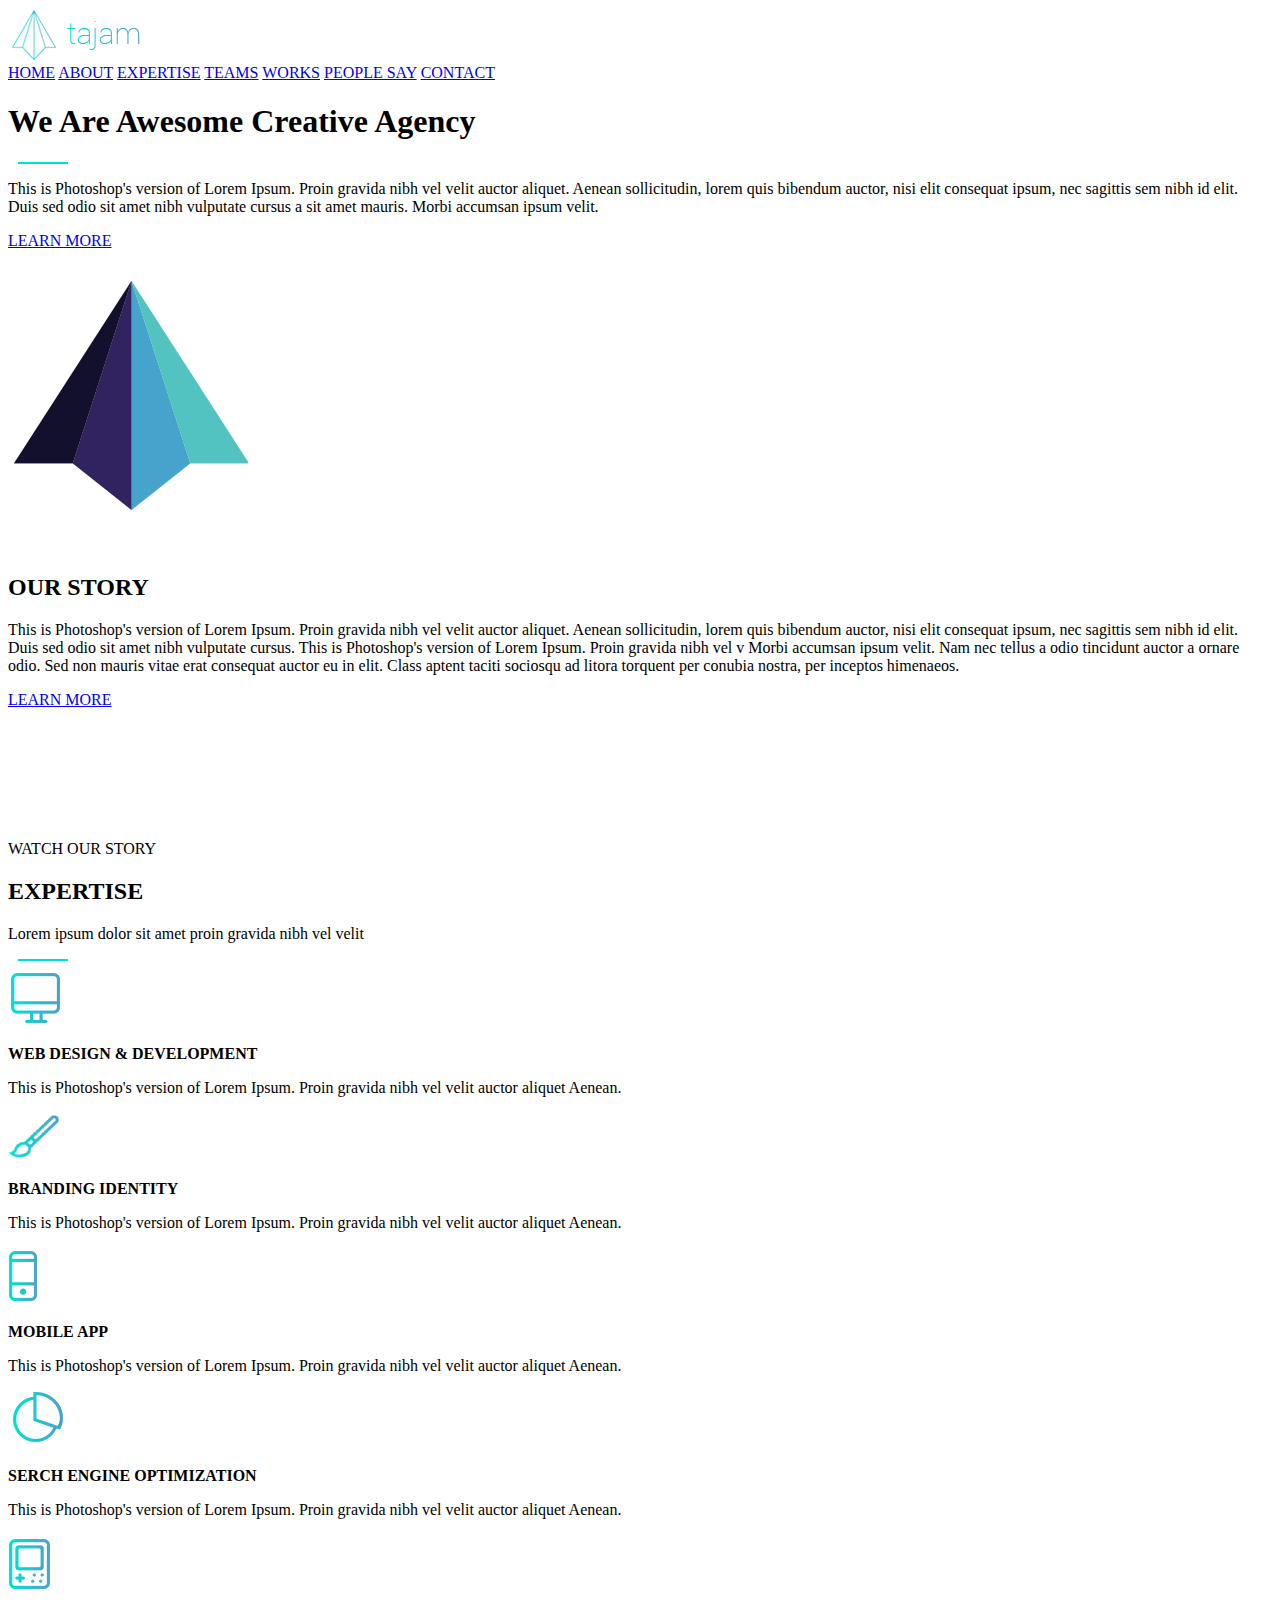
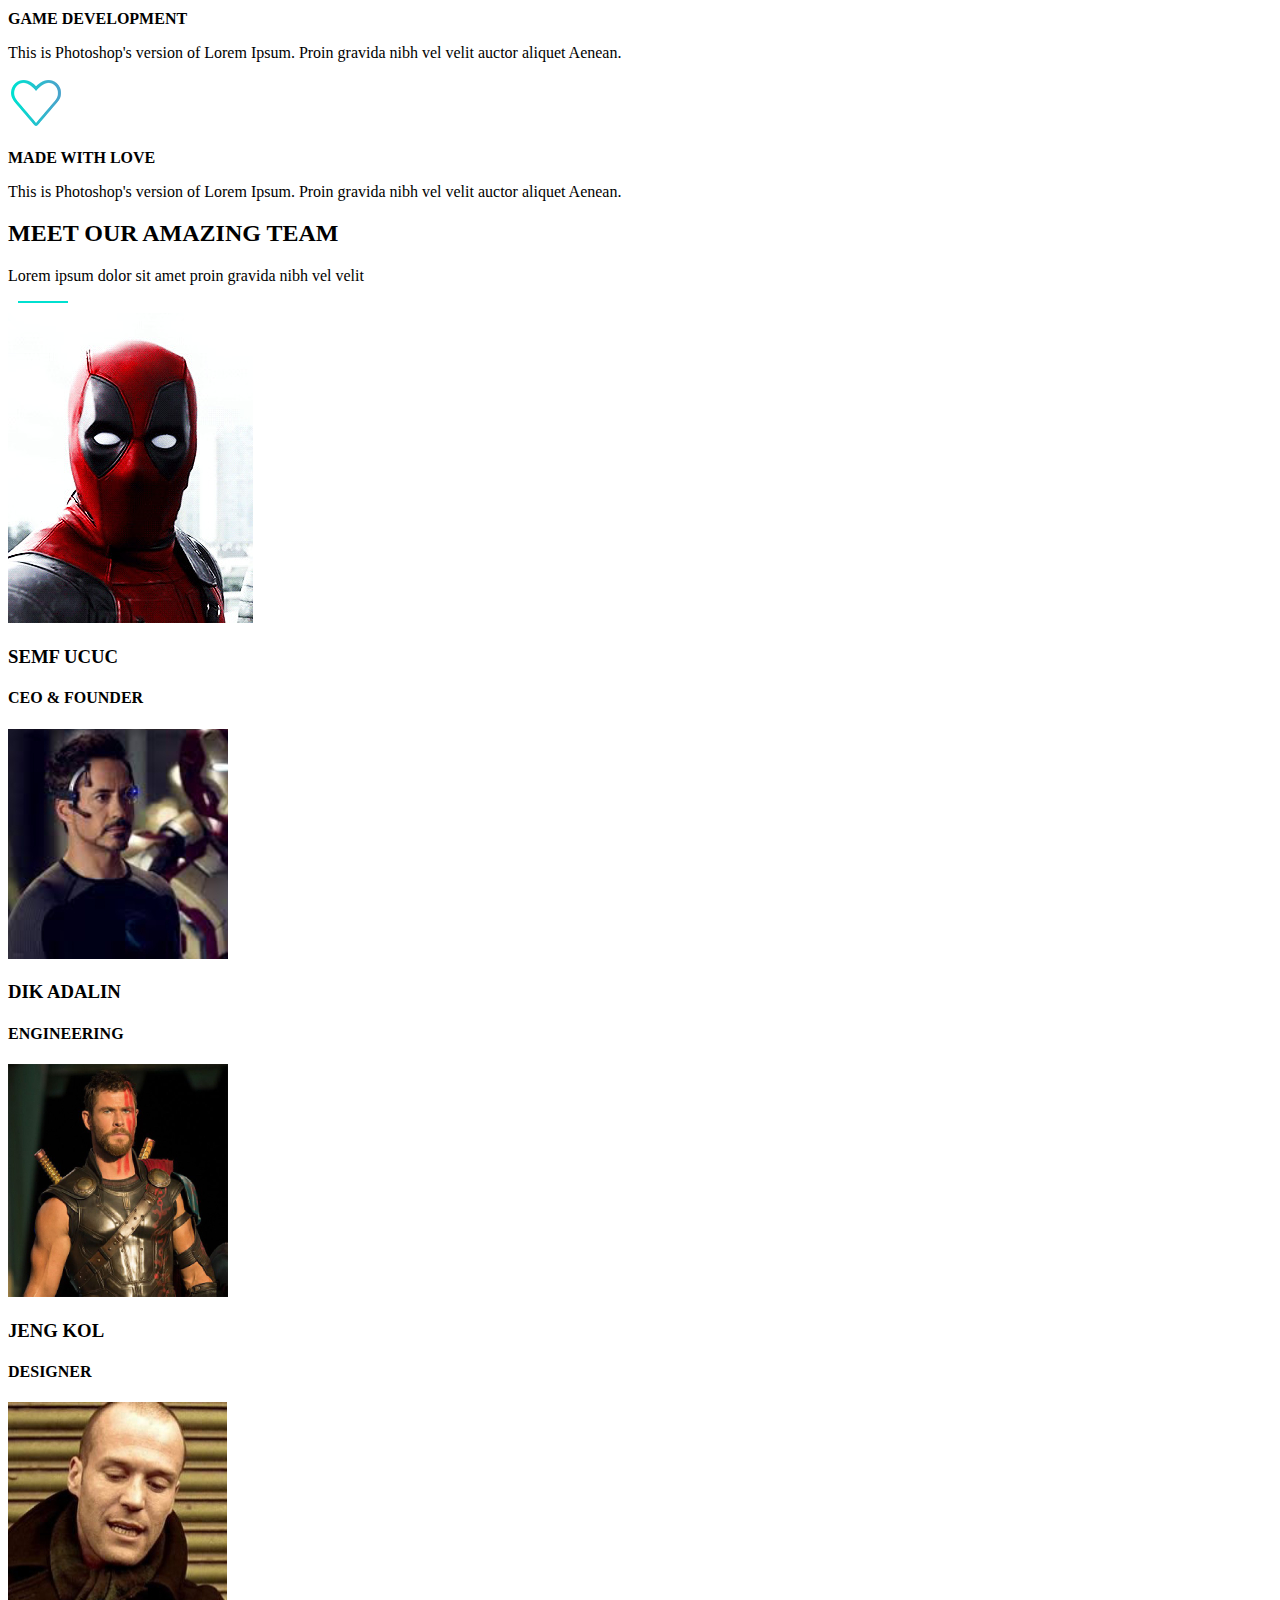
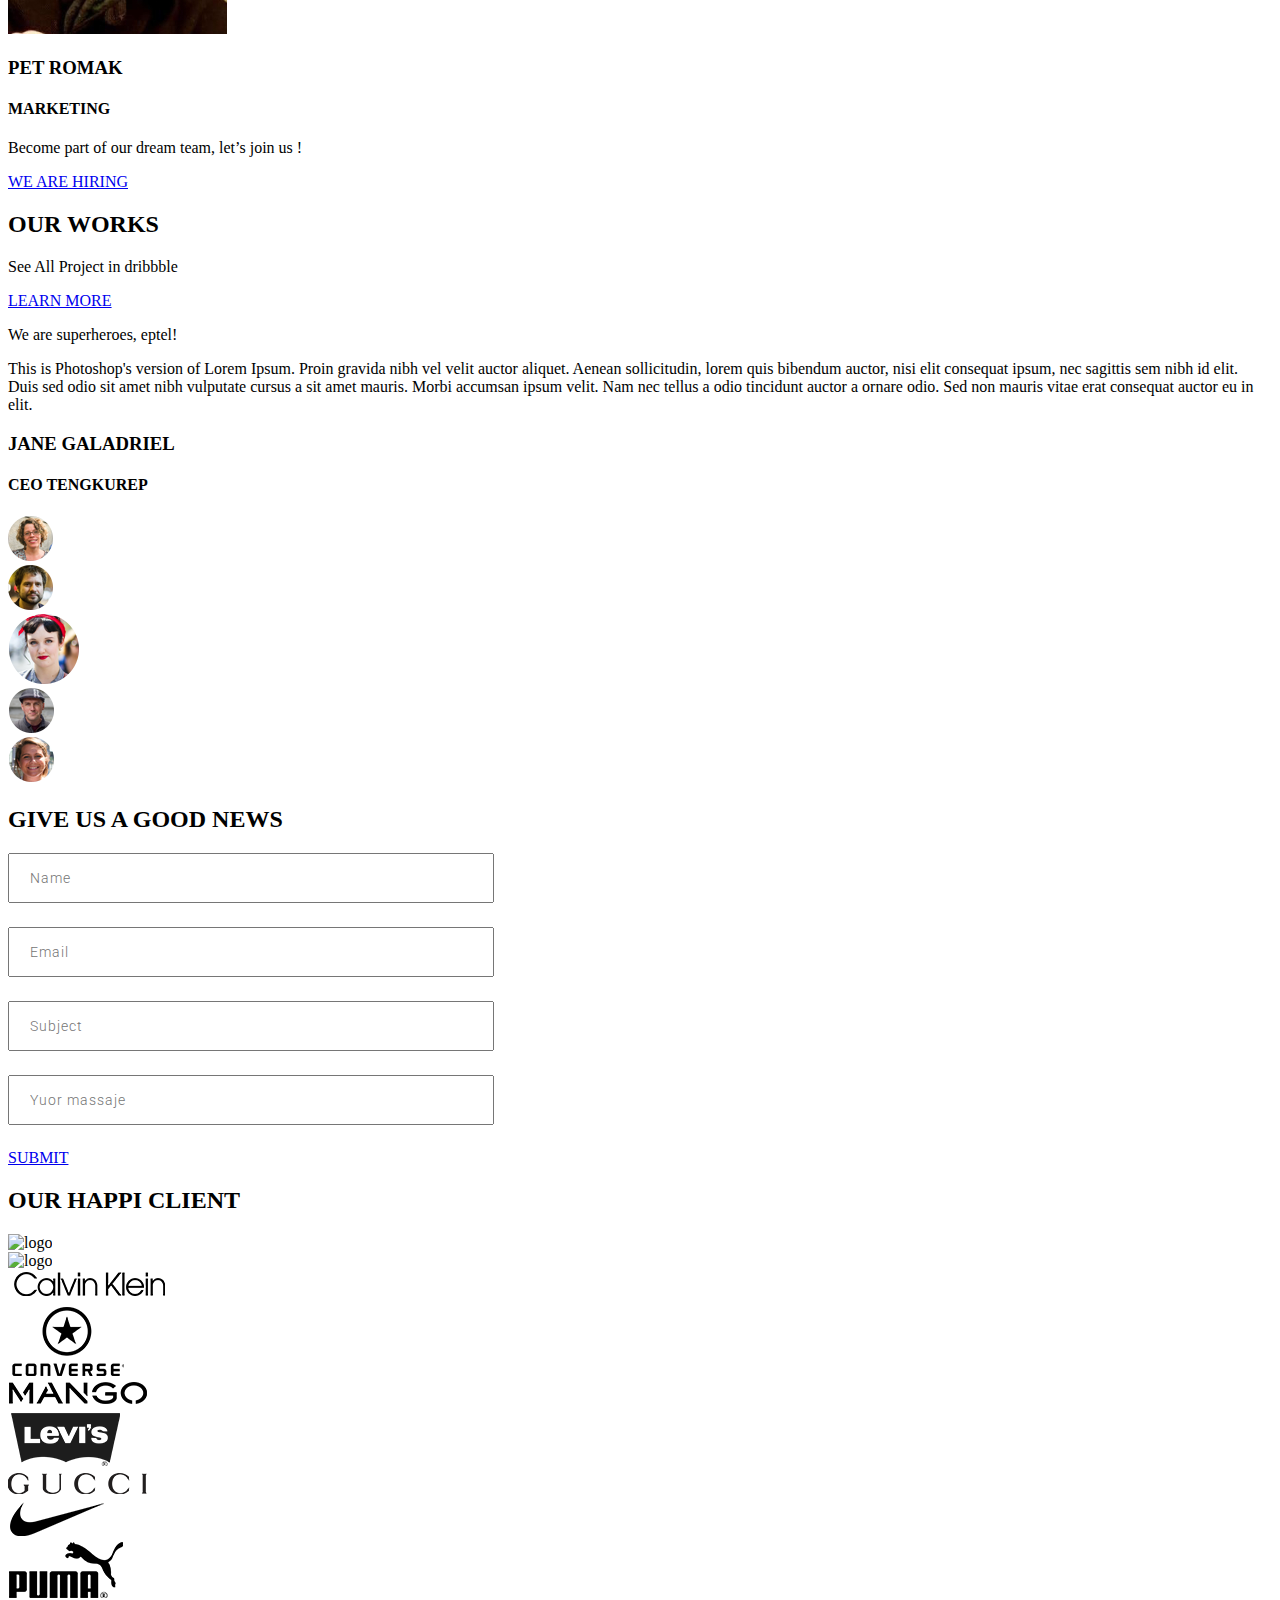
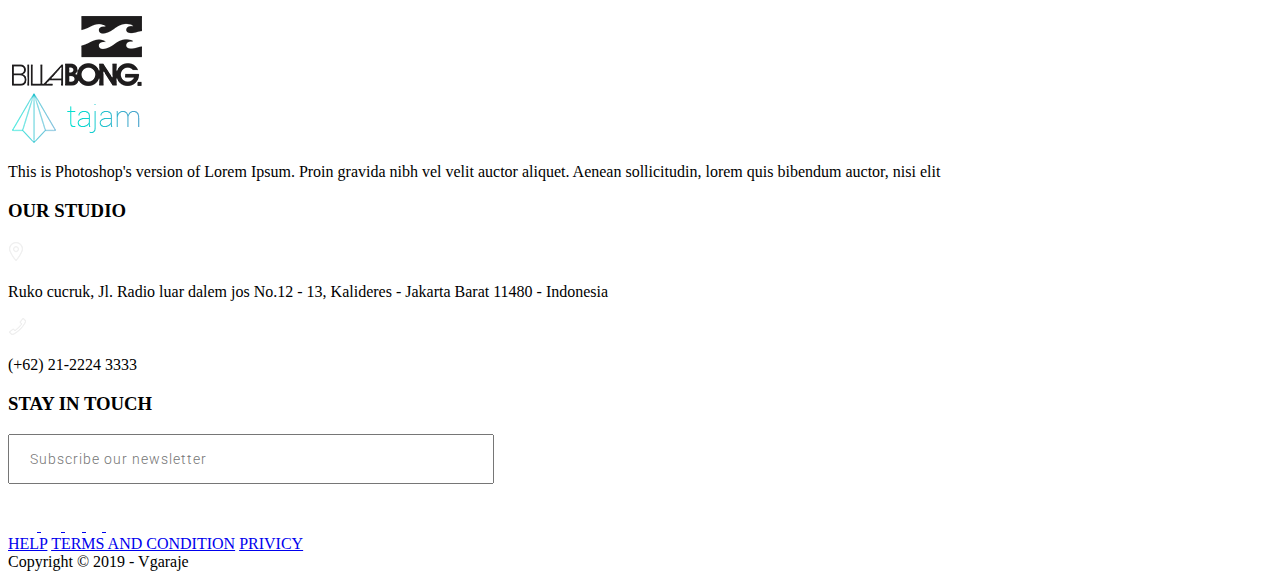
==== commit b01597d6: "Hello" ====
--- a/DZvolan/index.html
+++ b/DZvolan/index.html
@@ -5,346 +5,267 @@
     <link href="https://fonts.googleapis.com/css?family=Hammersmith+One|Playfair+Display:400,900|Roboto:400,900"
           rel="stylesheet">
     <meta charset="UTF-8">
-    <title>Title</title>
+    <title>final progect</title>
     <link rel="stylesheet" type="text/css" href="style.css"/>
 </head>
-<body  class="b1__body">
-
-<div class="b1">
-    <div class="b1__header b1__text_navigation_buttom">
-        <div class="b1__logo"><img src="images/header/logo.png" alt="logo">
-        </div>
-        <div class="b1__navigation_buttom">
-            <div><a class="b1__text_navigation_buttom" href="#">HOME</a></div>
-            <div><a class="b1__text_navigation_buttom" href="#">ABOUT</a></div>
-            <div><a class="b1__text_navigation_buttom" href="#">EXPERTISE</a></div>
-            <div><a class="b1__text_navigation_buttom" href="#">TEAMS</a></div>
-            <div><a class="b1__text_navigation_buttom" href="#">TEAMS</a></div>
-            <div><a class="b1__text_navigation_buttom" href="#">PEOPLE SAY</a></div>
-            <div><a class="b1__text_navigation_buttom" href="#">CONTACT</a></div>
-        </div>
-    </div>
-    <div class="b1__main_box">
-        <div class="b1__main_box_titel"><p>We Are Awesome Creative Agency</p>
-        </div>
+<body>
+<div class="box background_on_landing_page">
+    <div class="header">
+        <div class="logo"><img src="images/header/logo.png" alt="logo"></div>
+        <div class="main_menu">
+            <a class="main_menu__button" href="#">HOME</a>
+            <a class="main_menu__button" href="#">ABOUT</a>
+            <a class="main_menu__button" href="#">EXPERTISE</a>
+            <a class="main_menu__button" href="#">TEAMS</a>
+            <a class="main_menu__button" href="#">WORKS</a>
+            <a class="main_menu__button" href="#">PEOPLE SAY</a>
+            <a class="main_menu__button" href="#">CONTACT</a>
+        </div>
+    </div>
+    <div class="main">
+        <h1 class="main__titel">We Are Awesome Creative Agency</h1>
         <div class="line_ander_titel"></div>
-        <div class="b1__main_box_text"><p> This is Photoshop's version of Lorem Ipsum. Proin gravida nibh vel velit
-            auctor
-            aliquet.
-            Aenean sollicitudin, lorem quis bibendum auctor, nisi elit consequat ipsum, nec sagittis sem nibh id elit.
-            Duis
+        <p class="main__text"> This is Photoshop's version of Lorem Ipsum. Proin gravida nibh vel velit
+            auctor aliquet. Aenean sollicitudin, lorem quis bibendum auctor, nisi elit consequat ipsum, nec sagittis sem
+            nibh id elit. Duis
             sed odio sit amet nibh vulputate cursus a sit amet mauris. Morbi accumsan ipsum velit.
-        </p></div>
-        <div>
-            <a href="#" class="buttom_learnmore buttom_hover_learnmore">LEARN MORE</a>
-        </div>
-    </div>
-
-    <div class="b1__mininavigeter">
-        <div class="b1__mininavigeter_circle"></div>
-        <div class="b1__mininavigeter_circle"></div>
-        <div class="b1__mininavigeter_circle"></div>
-        <div class="b1__mininavigeter_circle"></div>
-    </div>
-
-</div>
-
-
-<div class="b2__mainblock">
-    <div class="b2__logo"><img src="images/p2/logo_p2.png" alt="logo"></div>
-    <div class="b2__mainblock_deskription">
-        <div class="b2__titel_text">OUR STORY</div>
-        <div class="b2__main_text">This is Photoshop's version of Lorem Ipsum. Proin gravida nibh vel velit auctor
-            aliquet. Aenean
-            sollicitudin, lorem quis bibendum auctor, nisi elit consequat ipsum, nec sagittis sem nibh id elit. Duis sed
-            odio sit amet nibh vulputate cursus
-        </div>
-        <div class="b2__main_text">
+        </p>
+        <a href="#" class="central_button central_button__description_on_landing_page">LEARN MORE</a>
+    </div>
+
+    <div class="slider">
+        <div class="slider__cirkle"></div>
+        <div class="slider__cirkle"></div>
+        <div class="slider__cirkle"></div>
+        <div class="slider__cirkle"></div>
+    </div>
+
+</div>
+<div class="box position_our_story">
+    <!-- /our_story -->
+    <img src="images/p2/logo_p2.png" class="big_logo" alt="big logo">
+    <div class="our_story_content">
+        <h2>OUR STORY</h2>
+        <p class="big_logo__text_box">This is Photoshop's version of Lorem Ipsum. Proin gravida nibh vel velit auctor
+            aliquet. Aenean sollicitudin, lorem quis bibendum auctor, nisi elit consequat ipsum, nec sagittis sem nibh
+            id elit. Duis sed
+            odio sit amet nibh vulputate cursus.
+            This is Photoshop's version of Lorem Ipsum. Proin gravida nibh vel v
             Morbi accumsan ipsum velit. Nam nec tellus a odio tincidunt auctor a ornare odio. Sed non mauris vitae erat
             consequat auctor eu in elit. Class aptent taciti sociosqu ad litora torquent per conubia nostra, per
             inceptos himenaeos.
-        </div>
-        <div><a href="#" class="b2_buttom_learnmore b2__buttom_hover_learnmore ">LEARN MORE</a></div>
-    </div>
-</div>
-
-<div class="b3">
-    <div class="b3__play_video_buttom">
-        <img src="images/p3/playbottom_p3.png" alt="botom play video">
-    </div>
-    <div class="b3__main_text">WATCH OUR STORY</div>
-</div>
-
-
-<div class="b4">
-    <div class="b4__titel">
-        EXPERTISE
-        <div class="b4__text_ander_titel"> Lorem ipsum dolor sit amet proin gravida nibh vel velit</div>
-
-    </div>
+        </p>
+        <a href="#" class="central_button central_button__description_on_white">LEARN MORE</a>
+    </div>
+</div>
+
+<div class=" backgraund_play_video_button box">
+    <a href="#"> <img src="images/p3/playbottom_p3.png" class="play_video_button" alt="botom play video"></a>
+    <p class="play_video_button__titel">WATCH OUR STORY</p>
+</div>
+
+
+<div class="box box_expertise">
+    <h2>EXPERTISE</h2>
+    <p class="subtitel"> Lorem ipsum dolor sit amet proin gravida nibh vel velit</p>
     <div class="line_ander_titel"></div>
-    <div class="b4__mainblock_with_icon">
-        <div class="b4__block_with_icon">
-            <div class="b4__icon"><img src="images/p4/icon1_p4display.png" alt="display"/></div>
-            <div class="b4__titel_ander_icon">WEB DESIGN & DEVELOPMENT</div>
-            <div class="b4__text_ander_icon"> This is Photoshop's version of Lorem Ipsum. Proin gravida nibh vel velit
-                auctor aliquet Aenean.
-            </div>
-
-        </div>
-        <div class="b4__block_with_icon">
-            <div class="b4__icon"><img src="images/p4/icon2_p4pensil.png" alt="pensil"/></div>
-            <div class="b4__titel_ander_icon">BRANDING IDENTITY</div>
-            <div class="b4__text_ander_icon">This is Photoshop's version of Lorem Ipsum. Proin gravida nibh vel velit
-                auctor
-                aliquet Aenean.
-            </div>
-        </div>
-        <div class="b4__block_with_icon">
-            <div class="b4__icon"><img src="images/p4/icon3_p4_fone.png" alt="fone"/></div>
-            <div class="b4__titel_ander_icon">MOBILE APP</div>
-            <div class="b4__text_ander_icon"> This is Photoshop's version of Lorem Ipsum. Proin gravida nibh vel velit
-                auctor aliquet Aenean.
-            </div>
-        </div>
-        <div class="b4__block_with_icon">
-            <div class="b4__icon"><img src="images/p4/icon4_p4_pie.png" alt="pie"/></div>
-            <div class="b4__titel_ander_icon">SERCH ENGINE OPTIMIZATION</div>
-            <div class="b4__text_ander_icon"> This is Photoshop's version of Lorem Ipsum. Proin gravida nibh vel velit
-                auctor aliquet Aenean.
-            </div>
-        </div>
-        <div class="b4__block_with_icon">
-            <div class="b4__icon"><img src="images/p4/icon5_p4_game.png" alt="game"/></div>
-            <div class="b4__titel_ander_icon">GAME DEVELOPMENT</div>
-            <div class="b4__text_ander_icon"> This is Photoshop's version of Lorem Ipsum. Proin gravida nibh vel velit
-                auctor aliquet Aenean.
-            </div>
-        </div>
-        <div class="b4__block_with_icon" href="#">
-            <div class="b4__icon"><img src="images/p4/icon6_p4_heard.png" alt="heard"/></div>
-            <div class="b4__titel_ander_icon">MADE WITH LOVE</div>
-            <div class="b4__text_ander_icon"> This is Photoshop's version of Lorem Ipsum. Proin gravida nibh vel velit
-                auctor aliquet Aenean.
-            </div>
-        </div>
-    </div>
-</div>
-
-<div class="b5">
-    <div class="b5__titel">
-        EXPERTISE
-        <div class="b5__text_ander_titel"> Lorem ipsum dolor sit amet proin gravida nibh vel velit</div>
-
-    </div>
+
+    <div class=" main_box">
+
+        <div class="block_with_icon">
+            <img src="images/p4/icon1_p4display.png" class="block_with_icon__icon" alt="display">
+            <p><b>WEB DESIGN & DEVELOPMENT</b></p>
+            <p class=" block_with_icon__text_ander_icon"> This is Photoshop's version of Lorem Ipsum. Proin gravida nibh
+                vel velit
+                auctor aliquet Aenean.</p>
+
+        </div>
+        <div class="block_with_icon">
+            <img src="images/p4/icon2_p4pensil.png" class="block_with_icon__icon" alt="pensil">
+            <p><b>BRANDING IDENTITY</b></p>
+            <p class=" block_with_icon__text_ander_icon">This is Photoshop's version of Lorem Ipsum. Proin gravida nibh
+                vel velit
+                auctor aliquet Aenean.</p>
+        </div>
+
+        <div class="block_with_icon">
+            <img src="images/p4/icon3_p4_fone.png" class="block_with_icon__icon" alt="fone">
+            <p><b>MOBILE APP</b></p>
+            <p class="block_with_icon__text_ander_icon"> This is Photoshop's version of Lorem Ipsum. Proin gravida nibh
+                vel velit
+                auctor aliquet Aenean.</p>
+        </div>
+
+        <div class="block_with_icon">
+            <img src="images/p4/icon4_p4_pie.png" class="block_with_icon__icon" alt="pie">
+            <p><b>SERCH ENGINE OPTIMIZATION</b></p>
+            <p class=" block_with_icon__text_ander_icon"> This is Photoshop's version of Lorem Ipsum. Proin gravida nibh
+                vel velit
+                auctor aliquet Aenean.</p>
+        </div>
+
+        <div class="block_with_icon">
+            <img src="images/p4/icon5_p4_game.png" class="block_with_icon__icon" alt="game">
+            <p><b>GAME DEVELOPMENT</b></p>
+            <p class="block_with_icon__text_ander_icon"> This is Photoshop's version of Lorem Ipsum. Proin gravida nibh
+                vel velit
+                auctor aliquet Aenean.</p>
+        </div>
+
+        <div class="block_with_icon">
+            <img src="images/p4/icon6_p4_heard.png" class="block_with_icon__icon" alt="heard">
+            <p><b>MADE WITH LOVE</b></p>
+            <p class="block_with_icon__text_ander_icon"> This is Photoshop's version of Lorem Ipsum. Proin gravida nibh
+                vel velit
+                auctor aliquet Aenean.</p>
+        </div>
+    </div>
+</div>
+
+<div class="box team">
+    <h2 class="team__titel">MEET OUR AMAZING TEAM</h2>
+    <p class="subtitel team__titel"> Lorem ipsum dolor sit amet proin gravida nibh vel velit</p>
     <div class="line_ander_titel"></div>
-    <div class="b5__main_box">
-        <div class="b5__plears_deskription">
-            <div class="b5__superhiro_foto">
-                <img src="images/p5/wolverine.gif" alt="wolverine">
-            </div>
-            <div class="b5__discription">SEMF UCUC
-            </div>
-            <div class="b5__position">CEO & FOUNDER</div>
-        </div>
-
-        <div class="b5__plears_deskription">
-            <div class="b5__superhiro_foto">
-                <div style="padding-top:95;position:relative;">
-                    <iframe src="https://gifer.com/embed/BfNp" width=220px height=230px
-                            style='position:absolute;top:0;left:0;' frameBorder="0" allowFullScreen></iframe>
-                </div>
-                <p><a href="https://gifer.com">через GIFER</a></p>
-            </div>
-
-            <div class="b5__discription">DIK ADALIN
-            </div>
-            <div class="b5__position">ENGINEERING</div>
-        </div>
-        <div class="b5__plears_deskription">
-            <div class="b5__superhiro_foto">
-                <div style="padding-top:100.000%;position:relative;">
-                    <iframe src="https://gifer.com/embed/3Wot" width=220px height=230px
-                            style='position:absolute;top:0;left:0;' frameBorder="0" allowFullScreen></iframe>
-                </div>
-                <p><a href="https://gifer.com">через GIFER</a></p>
-            </div>
-            <div class="b5__discription">JENG KOL
-            </div>
-            <div class="b5__position">DESIGNER</div>
-        </div>
-        <div class="b5__plears_deskription">
-            <div class="b5__superhiro_foto">
-                <div style="padding-top:133.333%;position:relative;">
-                    <iframe src="https://gifer.com/embed/iJb" width="100%" height="100%"
-                            style='position:absolute;top:0;left:0;' frameBorder="0" allowFullScreen></iframe>
-                </div>
-                <p><a href="https://gifer.com">через GIFER</a></p>
-            </div>
-            <div class="b5__discription">PET ROMAK
-            </div>
-            <div class="b5__position">MARKETING</div>
-        </div>
-
-
-    </div>
-    <div class="b5__text_ander_main_box "><p>Become part of our dream team, let’s join us !</p></div>
-    <div><a href="#" class="buttom_learnmore  buttom_hover_learnmore ">WE ARE HIRING</a></div>
-
-</div>
-
-
-</div>
-
-
-<div class="b6">
-    <div class="b6__box_titel">
-        <div class="b6__titel"><p>OUR WORKS</p></div>
-        <div class="b6__text "><p>See All Project in dribbble</p></div>
-    </div>
-    <div class="b6__main_box">
-        <div class="b6__item b6__color_1"></div>
-        <div class="b6__item b6__color_2"></div>
-        <div class="b6__item b6__color_3"></div>
-        <div class="b6__item b6__color_4"></div>
-        <div class="b6__item b6__color_5"></div>
-        <div class="b6__item b6__color_6"></div>
-        <div class="b6__item b6__color_7"></div>
-        <div class="b6__item b6__color_8"></div>
-        <div class="b6__item b6__color_9"></div>
-        <div class="b6__item b6__color_10"></div>
-        <div class="b6__item b6__color_11"></div>
-        <div class="b6__item b6__color_12"></div>
-    </div>
-    <div class="b6__box_to_battom">
-        <a href="#" class="b2_buttom_learnmore b2__buttom_hover_learnmore ">LEARN MORE</a></div>
-</div>
-
-</div>
-
-<div class="b7">
-    <div class="b7__titel"> "</div>
-    <div class="b7__text"><p>This is Photoshop's version of Lorem Ipsum. Proin gravida nibh vel velit auctor aliquet. Aenean
+    <div class="main_box">
+        <div class="plears_deskription">
+            <div class="superhiro_foto">
+                <img src="images/p5/wolverine.jpg" alt="wolverine">
+            </div>
+            <h3>SEMF UCUC</h3>
+            <h4 class="plears_deskription__position">CEO & FOUNDER</h4>
+        </div>
+
+        <div class="plears_deskription">
+            <div class="superhiro_foto">
+                <img src="images/p5/tonny.jpg" alt="stark">
+            </div>
+            <h3>DIK ADALIN</h3>
+            <h4 class="plears_deskription__position">ENGINEERING</h4>
+        </div>
+        <div class="plears_deskription">
+            <div class="superhiro_foto">
+                <img src="images/p5/tor.jpg" alt="tor">
+            </div>
+            <h3>JENG KOL</h3>
+            <h4 class="plears_deskription__position">DESIGNER</h4>
+        </div>
+        <div class="plears_deskription">
+            <div class="superhiro_foto">
+                <img src="images/p5/stethem.jpg" alt="stethem">
+            </div>
+            <h3>PET ROMAK</h3>
+            <h4 class="plears_deskription__position">MARKETING</h4>
+        </div>
+    </div>
+    <p class="text_ander_main_box">Become part of our dream team, let’s join us !</p>
+    <a href="#" class="central_button  central_button__description_on_landing_page">WE ARE HIRING</a>
+</div>
+
+<div class="box box_galery">
+    <div class="box twinkle_titel">
+        <h2 class="mid_titel">OUR WORKS</h2>
+        <p class="twinkle_titel__comment">See All Project in dribbble</p>
+    </div>
+    <div class="galery_main_box box">
+        <div class="galery_item  color_1"></div>
+        <div class="galery_item  color_2"></div>
+        <div class="galery_item  color_3"></div>
+        <div class="galery_item  color_4"></div>
+        <div class="galery_item  color_5"></div>
+        <div class="galery_item  color_6"></div>
+        <div class="galery_item  color_7"></div>
+        <div class="galery_item  color_8"></div>
+        <div class="galery_item  color_9"></div>
+        <div class="galery_item  color_10"></div>
+        <div class="galery_item  color_11"></div>
+        <div class="galery_item  color_12"></div>
+    </div>
+    <div class="galery_central_button_position_in_the_hause_sfift_bild ">
+        <a href="#" class="central_button central_button__description_on_white">LEARN MORE</a></div>
+</div>
+
+<div class="teamplayers_in_circle box">
+    <p class="teamplayers_in_circle__titel">We are superheroes, eptel!</p>
+    <p class="teamplayers_in_circle__text">This is Photoshop's version of Lorem Ipsum. Proin gravida nibh vel velit
+        auctor aliquet. Aenean
         sollicitudin, lorem quis bibendum auctor, nisi elit consequat ipsum, nec sagittis sem nibh id elit. Duis sed
         odio sit amet nibh vulputate cursus a sit amet mauris. Morbi accumsan ipsum velit. Nam nec tellus a odio
         tincidunt auctor a ornare odio. Sed non mauris vitae erat consequat auctor eu in elit.
-    </p></div>
-    <div class="b7__teamsplayers"><h3>JANE GALADRIEL</h3></div>
-    <div class="b7__teamsplayers"><h5>CEO TENGKUREP</h5></div>
-    <div class="b7__cirkel_foto_navigator">
-        <div class="b7__cirkel_foto"><img src="images/p7/imagincerkel_p8_glases.png" alt="glases"></div>
-        <div class="b7__cirkel_foto"><img src="images/p7/imagincerckel_p8_boroda.png" alt="boroda"></div>
-        <div class="b7__cirkel_foto"><img src="images/p7/imageincerkel_p8_maine.png" alt="logo"></div>
-        <div class="b7__cirkel_foto"><img src="images/p7/imagincercel1_p8_cepka.png" alt="cepka"></div>
-        <div class="b7__cirkel_foto"><img src="images/p7/imageincerkel_p8_smile.png" alt="smile"></div>
-    </div>
-</div>
-<div class="b8">
-
-    <div class="b8__form">
-        <p class="b8__titel"> GIVE US A GOOD NEWS</p>
-        <div ><input type="text" placeholder="Name"></div>
-        <div ><input type="text" placeholder="Email"></div>
-        <div ><input type="text" placeholder="Subject"></div>
-        <div ><input type="text" class="b8__input" placeholder="Yuor massaje"></div>
-
-
-
-        <div class="b8__box_to_battom">
-            <a href="#" class="b2_buttom_learnmore b2__buttom_hover_learnmore ">SUBMT</a></div>
-
-    </div>
-    <div class="b8__happi_client">
-        <div> <p class="b8__titel"> OUR HAPPI CLIENT</p></div>
-<div class="b8__item1">
-        <div class="b8__item">
-            <div class="b8__logo_client"><img src="images/p8/zara.png" alt="logo"></div>
-            <div class="b8__logo_client"><img src="images/p8/barneys.png" alt="logo"></div>
-            <div class="b8__logo_client"><img src="images/p8/Calvin.png" alt="logo"></div>
-            <div class="b8__logo_client"><img src="images/p8/Converse.png" alt="logo"></div>
-            <div class="b8__logo_client"><img src="images/p8/Mango.png" alt="logo"></div>
-        </div>
-        <div class="b8__item">
-            <div class="b8__logo_client"><img src="images/p8/levis.png" alt="logo"></div>
-            <div class="b8__logo_client"><img src="images/p8/Gucci.png" alt="logo"></div>
-            <div class="b8__logo_client"><img src="images/p8/NIKE.png" alt="logo"></div>
-            <div class="b8__logo_client"><img src="images/p8/Puma.png" alt="logo"></div>
-            <div class="b8__logo_client"><img src="images/p8/Billabong.png" alt="logo"></div>
-        </div>
-</div>
-    </div>
-    </div>
-    </div>
-
-    <div class="b9">
-        <div class="b9__main_box">
-            <div class="b9__logo">
-                <div class="b9__logo_img"><img src="images/header/logo.png" alt="logo">
-                </div>
-                <div class="b9__main_box_text">This is Photoshop's version of Lorem Ipsum. Proin gravida nibh vel velit auctor
-                    aliquet. Aenean
-                    sollicitudin, lorem quis bibendum auctor, nisi elit </div>
-            </div>
-            <div class="b9__our_studio">
-                <div class="b3__main_text">OUR STUDIO</div>
-                <div class="b9__main_box_text">
-                    <div><div><img src="images/p9/pointonmap_p9.png" alt="point"></div>
-                    Ruko cucruk, Jl. Radio luar dalem jos No.12 - 13, Kalideres - Jakarta Barat
-                        11480 - Indonesia</div>
-                    <div class="b9__main_box_text">
-                        <div><img src="images/p9/phone_p9.png" alt="fone"> </div>
-                    (+62) 21-2224 3333</div>
-                </div>
-
-            </div>
-            <div class="b9__stay_in_touch">
-                <div class="b3__main_text">STAY IN TOUCH</div>
-                <div> <input type="text" class="b9__input" placeholder="Subscribe our newsletter"></div>
-                <div class="b9__social_battom">
-                    <a class="b9__box_battom" href="#"><img src="images/p9/facebook_p9.png" alt="facebook"></a>
-                    <a class="b9__box_battom" href="#"><img src="images/p9/google_p9.png" alt=""google> </a>
-                    <a class="b9__box_battom" href="#"><img src="images/p9/dribbble_p9.png" alt="dribbble"> </a>
-                    <a class="b9__box_battom" href="#"><img src="images/p9/instagram_p9.png" alt="instagram"> </a>
-                    <a class="b9__box_battom" href="#"><img src="images/p9/twitter_p9.png" alt="twitter"> </a>
-                    <a class="b9__box_battom" href="#"><img src="images/p9/youtube_p9.png" alt="youtube"> </a>
-
-
-
-
-
-                </div>
-
-            </div>
-        </div>
-        <div class="b9__footer">
-            <div class="b8__box_to_battom">
-                <a href="#" class="b2_buttom_learnmore b2__buttom_hover_learnmore ">HELP</a></div>
-
-
-              <div class="b__box_to_battom">
-                  <a href="#" class="b2_buttom_learnmore b2__buttom_hover_learnmore ">TERMS AND CONDITION</a></div>
-
-    </div>
-            <div class="b8__box_to_battom">
-                <a href="#" class="b2_buttom_learnmore b2__buttom_hover_learnmore ">PRIVICY</a></div>
-<p>Copyright © 2015 - Tajem Creative</p>  </div>
-
-
-
-</div>
-
-        </div>
-
-</div>
-
-
-
-
-
-
-</div>
-
-</div>
-
+    </p>
+    <h3>JANE GALADRIEL</h3>
+    <h4>CEO TENGKUREP</h4>
+    <div class="foto_slider">
+        <div class="foto_slider__item"><img src="images/p7/imagincerkel_p8_glases.png" alt="glases"></div>
+        <div class="foto_slider__item"><img src="images/p7/imagincerckel_p8_boroda.png" alt="boroda"></div>
+        <div class="foto_slider__item"><img src="images/p7/imageincerkel_p8_maine.png" alt="logo"></div>
+        <div class="foto_slider__item"><img src="images/p7/imagincercel1_p8_cepka.png" alt="cepka"></div>
+        <div class="foto_slider__item"><img src="images/p7/imageincerkel_p8_smile.png" alt="smile"></div>
+    </div>
+</div>
+<div class="box box_form_brand">
+    <div class="form">
+        <h2 class="form__titel"> GIVE US A GOOD NEWS</h2>
+        <div><input type="text" placeholder="Name"></div>
+        <div><input type="text" placeholder="Email"></div>
+        <div><input type="text"  placeholder="Subject"></div>
+        <div><input type="text" class="form__input" placeholder="Yuor massaje"></div>
+        <div><a href="#" class="central_button">SUBMIT</a></div>
+
+    </div>
+    <div class="form box">
+        <h2 class="form__titel">OUR HAPPI CLIENT</h2>
+        <div class="happi_client">
+            <div class="logo_client"><img src="images/p8/zara.png" alt="logo"></div>
+            <div class="logo_client"><img src="images/p8/barneys.png" alt="logo"></div>
+            <div class="logo_client"><img src="images/p8/Calvin.png" alt="logo"></div>
+            <div class="logo_client"><img src="images/p8/Converse.png" alt="logo"></div>
+            <div class="logo_client"><img src="images/p8/Mango.png" alt="logo"></div>
+            <div class="logo_client"><img src="images/p8/levis.png" alt="logo"></div>
+            <div class="logo_client"><img src="images/p8/Gucci.png" alt="logo"></div>
+            <div class="logo_client"><img src="images/p8/NIKE.png" alt="logo"></div>
+            <div class="logo_client"><img src="images/p8/Puma.png" alt="logo"></div>
+            <div class="logo_client"><img src="images/p8/Billabong.png" alt="logo"></div>
+        </div>
+    </div>
+</div>
+</div>
+
+<div class="box fotter">
+    <div class="fotter_main_box box">
+        <div class="small_logo">
+            <img src="images/header/logo.png" alt="logo">
+            <p class="fotter_main_box__text">This is Photoshop's version of Lorem Ipsum. Proin gravida nibh vel velit
+                auctor aliquet. Aenean sollicitudin, lorem quis bibendum auctor, nisi elit </p>
+        </div>
+        <div class="our_studio">
+            <h3>OUR STUDIO</h3>
+            <div class="fotter_main_box__text">
+                <img src="images/p9/pointonmap_p9.png" class="image_pointer" alt="point">
+                <p>Ruko cucruk, Jl. Radio luar dalem jos No.12 - 13, Kalideres - Jakarta Barat
+                    11480 - Indonesia</p></div>
+            <div class="fotter_main_box__text">
+                <img src="images/p9/phone_p9.png" class="image_pointer" alt="fone">
+                <p>(+62) 21-2224 3333</p></div>
+        </div>
+        <div class="stay_in_touch">
+            <h3>STAY IN TOUCH</h3>
+            <div><input type="text" class="fotter__input" placeholder="Subscribe our newsletter"></div>
+            <div class="social_button">
+                <a class="box_button" href="#"><img src="images/p9/facebook_p9.png" alt="facebook"></a>
+                <a class="box_button" href="#"><img src="images/p9/google_p9.png" alt="" google> </a>
+                <a class="box_button" href="#"><img src="images/p9/dribbble_p9.png" alt="dribbble"> </a>
+                <a class="box_button" href="#"><img src="images/p9/instagram_p9.png" alt="instagram"> </a>
+                <a class="box_button" href="#"><img src="images/p9/twitter_p9.png" alt="twitter"> </a>
+                <a class="box_button" href="#"><img src="images/p9/youtube_p9.png" alt="youtube"> </a>
+            </div>
+        </div>
+    </div>
+    <div class="ending box">
+        <a href="#" class="ending_button ">HELP</a>
+        <a href="#" class="ending_button ">TERMS AND CONDITION</a>
+        <a href="#" class="ending_button">PRIVICY</a>
+        <div class="text_copyright"> Copyright © 2019 - Vgaraje</div>
+    </div>
+</div>
 </body>
 </html>